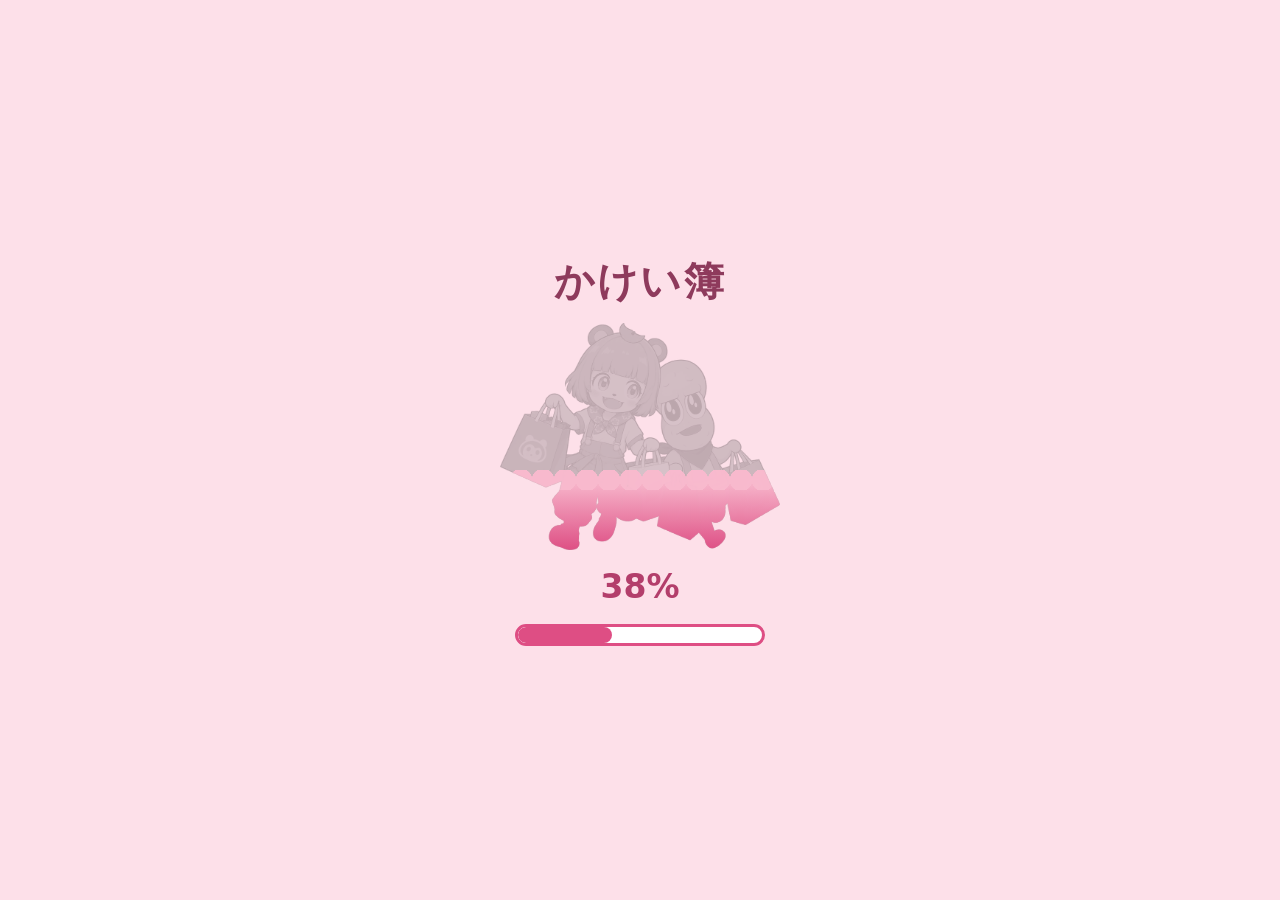
==== index.html @ 11828e44 "第1段階：手入力・音声入力・グラフ・月の切り替え・LINE共有を実装 アプリ本体（index.html / styles.css / app.js / sw.js / manifest）を追加した。 " ====
<!doctype html>
<html lang="ja">
<head>
<meta charset="utf-8">
<meta name="viewport" content="width=device-width,initial-scale=1,viewport-fit=cover,maximum-scale=1">
<title>かけい簿</title>
<meta name="description" content="生活費の支出だけを、大きな文字で記録するアプリ">
<meta name="theme-color" content="#FDE0E9">
<meta name="mobile-web-app-capable" content="yes">
<meta name="apple-mobile-web-app-capable" content="yes">
<meta name="apple-mobile-web-app-status-bar-style" content="default">
<meta name="apple-mobile-web-app-title" content="かけい簿">
<meta name="format-detection" content="telephone=no">
<link rel="manifest" href="./manifest.webmanifest">
<link rel="apple-touch-icon" href="./assets/icons/apple-touch-icon.png">
<link rel="icon" href="./assets/icons/favicon-32.png" sizes="32x32">
<link rel="stylesheet" href="./styles.css">
</head>
<body>

<!-- ============ 起動アニメーション ============ -->
<div id="splash" class="splash">
  <div class="splash-name">かけい簿</div>
  <div class="mold">
    <div class="mold-ghost"></div>
    <div class="mold-liquid"><div class="mold-fill"></div></div>
    <div class="mold-real"></div>
  </div>
  <div class="splash-pct" id="splashPct">0%</div>
  <div class="splash-meter"><i id="splashBar"></i></div>
</div>

<!-- ============ メイン画面 ============ -->
<div id="app" class="app" aria-hidden="true">

  <div class="nav">
    <button type="button" id="btnPrev" class="navbtn">←先月</button>
    <button type="button" id="btnNow" class="navbtn now hide">→今月へ</button>
  </div>

  <div class="total">
    <div class="total-label" id="totalLabel">9月支出合計</div>
    <div class="total-yen"><span id="totalYen">0</span><small>円</small></div>
  </div>

  <div class="legend">
    <span><i class="sw-cur"></i><b id="legendCur">今月</b></span>
    <span><i class="sw-prev"></i><b id="legendPrev">先月</b></span>
  </div>

  <div class="chart" id="chart"></div>

  <div class="foot">
    <img class="chars" src="./assets/chars.png" alt="" aria-hidden="true">
    <button type="button" id="btnAdd" class="plus" aria-label="入力する">
      <span class="plus-p">＋</span><span class="plus-t">入力</span>
    </button>
    <button type="button" id="btnShare" class="send">
      <svg viewBox="0 0 24 24" fill="none" stroke="currentColor" stroke-width="2.6"
           stroke-linecap="round" stroke-linejoin="round" aria-hidden="true">
        <path d="m21 3-9.5 9.5M21 3l-6.5 18-4-8-8-4Z"/></svg>送る
    </button>
    <div class="viewonly" id="viewOnly">見るだけの<br>画面です</div>
  </div>
</div>

<!-- ============ かさねて出すもの ============ -->
<div id="scrim" class="scrim" hidden></div>
<div id="sheet" class="sheet" hidden role="dialog" aria-modal="true"></div>
<div id="confirm" class="confirm" hidden role="dialog" aria-modal="true"></div>
<div id="toast" class="toast" hidden role="status"></div>

<script src="./app.js" defer></script>
</body>
</html>
---- styles.css ----
/* ============================================================
   かけい簿 ─ 画面のデザイン
   ・本文は24px以上、合計金額は48px以上を目安
   ・ボタンは高さ64px以上
   ・1画面（スクロールなし）に収める
   ============================================================ */

:root{
  /* 今月の色（添付イラストに合わせたクリーム＋緑＋ピンク） */
  --cream:#FFF6E9; --cream2:#FFFCF5; --card:#FFFFFF;
  --ink:#2E2118; --ink2:#6E5A48; --muted:#8E7A66;
  --pink:#F49BB8; --pink-strong:#DE4E84; --pink-pale:#FDE0E9;
  --green:#5FA03F; --green-deep:#3C7528; --green-pale:#E4F0D9;
  --prev:#D7C7B0;
  --line:#E7D9C5;
  /* 過去の月の色 */
  --past-bg:#E4EDF6; --past-card:#F6FAFD; --past-ink:#1F4360;
  --past-bar:#2F7AA8; --past-prev:#B6CCDC; --past-line:#C6D9E7;

  --sh:0 2px 0 rgba(0,0,0,.10);
  --kb:0px;          /* キーボードの高さ（JSが入れる） */
  --apph:100dvh;     /* 画面の高さ（JSが固定する） */
  --u:7.4px;         /* 画面の高さの1% （JSが固定する。これは予備の値） */
  --safeb:env(safe-area-inset-bottom,0px);
}

*{box-sizing:border-box;-webkit-tap-highlight-color:transparent}
html,body{margin:0;padding:0;height:100%;overflow:hidden;overscroll-behavior:none}
body{
  background:var(--cream);color:var(--ink);
  font-family:"Hiragino Maru Gothic ProN","Hiragino Sans","Yu Gothic UI",
              "BIZ UDPGothic","Noto Sans JP",system-ui,sans-serif;
  font-size:24px;line-height:1.35;
  -webkit-text-size-adjust:100%;
  -webkit-user-select:none;user-select:none;
}
body.is-past{background:var(--past-bg)}
button{font-family:inherit;cursor:pointer;color:inherit}
img{display:block}
[hidden]{display:none !important}

/* ============ メイン画面 ============ */
.app{
  position:fixed;inset:0;height:var(--apph);overflow:hidden;
  display:grid;grid-template-rows:auto auto auto minmax(0,1fr) auto;
  padding-top:env(safe-area-inset-top,0px);
  opacity:0;transition:opacity .35s ease;
}
.app.ready{opacity:1}
.app.past{color:var(--past-ink)}

/* --- 上の段 --- */
.nav{display:flex;justify-content:space-between;align-items:center;gap:8px;padding:8px 12px 0}
.navbtn{
  min-height:clamp(52px,calc(var(--u) * 7.4),60px);padding:0 16px;border:3px solid var(--ink);
  border-radius:15px;background:#fff;color:var(--ink);
  font-size:clamp(24px,calc(var(--u) * 2.9),24px);font-weight:800;box-shadow:var(--sh);
  display:flex;align-items:center;white-space:nowrap;
}
.navbtn.hide{visibility:hidden;pointer-events:none}
.navbtn:disabled{opacity:.28}
.navbtn.now{background:var(--green);border-color:var(--green-deep);color:#fff}
.navbtn:active:not(:disabled){transform:translateY(2px);box-shadow:none}

/* --- 合計 --- */
.total{text-align:center;padding:3px 10px 0}
.total-label{font-size:clamp(24px,calc(var(--u) * 2.9),25px);font-weight:800;color:var(--ink2);line-height:1.3}
.app.past .total-label{color:#2B5A7B}
.total-label .past-tag{
  display:inline-block;background:var(--past-bar);color:#fff;
  font-size:clamp(16px,calc(var(--u) * 2.3),20px);font-weight:800;border-radius:999px;
  padding:1px 12px;margin-left:6px;vertical-align:3px;
}
.total-yen{font-size:clamp(48px,calc(var(--u) * 7.4),62px);font-weight:900;line-height:1.1;letter-spacing:-.02em}
.total-yen small{font-size:.52em;font-weight:800;margin-left:2px}

/* --- 色の見分け --- */
.legend{
  display:flex;justify-content:center;gap:16px;padding:3px 0 4px;
  font-size:clamp(15px,calc(var(--u) * 2.2),18px);font-weight:800;color:var(--ink2);
}
.app.past .legend{color:#3A6B8C}
.legend i{display:inline-block;width:20px;height:11px;border-radius:3px;margin-right:5px}
.legend .sw-cur{background:var(--green)}
.legend .sw-prev{background:var(--prev)}
.app.past .legend .sw-cur{background:var(--past-bar)}
.app.past .legend .sw-prev{background:var(--past-prev)}

/* --- 横棒グラフ --- */
.chart{display:flex;flex-direction:column;gap:4px;padding:0 11px 4px;min-height:0}
.cat{
  flex:1 1 0;min-height:0;display:flex;flex-direction:column;justify-content:center;
  gap:clamp(3px,calc(var(--u) * .6),6px);background:var(--card);border:2px solid var(--line);
  border-radius:13px;padding:3px 11px 5px;overflow:hidden;
}
.app.past .cat{background:var(--past-card);border-color:var(--past-line)}
.cat-top{display:flex;align-items:baseline;justify-content:space-between;gap:8px}
.cat-name{
  font-size:clamp(24px,calc(var(--u) * 3.3),27px);font-weight:900;display:flex;align-items:center;
  gap:6px;white-space:nowrap;line-height:1.15;
}
.cat-name svg{width:1.04em;height:1.04em;flex:none;transform:translateY(.08em)}
.cat-amt{font-size:clamp(24px,calc(var(--u) * 3.3),27px);font-weight:900;white-space:nowrap;line-height:1.15}
.cat-amt small{font-size:.74em;margin-left:1px}
.cat-none{font-size:clamp(21px,calc(var(--u) * 2.8),23px);font-weight:800;color:var(--muted);white-space:nowrap}
.bars{display:flex;flex-direction:column;gap:2px}
.bar{
  height:clamp(14px,calc(var(--u) * 2.4),20px);border-radius:0 7px 7px 0;background:var(--green);
  min-width:5px;transition:width .35s ease;
}
.bar.prev{height:clamp(7px,calc(var(--u) * 1.2),10px);background:var(--prev);border-radius:0 5px 5px 0}
.app.past .bar{background:var(--past-bar)}
.app.past .bar.prev{background:var(--past-prev)}

/* --- 下の段 --- */
.foot{position:relative;height:calc(clamp(116px,calc(var(--u) * 19),158px) + var(--safeb))}
.chars{
  position:absolute;left:-10px;bottom:var(--safeb);width:clamp(134px,calc(var(--u) * 22),174px);
  height:auto;pointer-events:none;filter:drop-shadow(0 3px 5px rgba(0,0,0,.13));
}
.plus{
  position:absolute;bottom:calc(4px + var(--safeb));left:56%;transform:translateX(-50%);
  width:clamp(84px,calc(var(--u) * 13.4),100px);aspect-ratio:1;border-radius:50%;
  background:var(--pink-strong);color:#fff;border:5px solid #fff;
  box-shadow:0 5px 0 rgba(150,40,80,.32),0 8px 18px rgba(0,0,0,.22);
  display:flex;flex-direction:column;align-items:center;justify-content:center;
  font-weight:900;line-height:1;z-index:2;font-size:clamp(84px,calc(var(--u) * 13.4),100px);
}
.plus-p{font-size:.52em;margin-top:-.04em}
.plus-t{font-size:.16em;margin-top:.05em}
.plus:active{transform:translateX(-50%) translateY(4px);box-shadow:0 1px 0 rgba(150,40,80,.32)}
.send{
  position:absolute;right:8px;top:1px;min-height:64px;padding:0 16px;
  border-radius:15px;border:3px solid var(--green-deep);background:#fff;color:var(--green-deep);
  font-size:clamp(21px,calc(var(--u) * 3),24px);font-weight:900;display:flex;align-items:center;gap:6px;
  box-shadow:var(--sh);z-index:2;
}
.send svg{width:1.15em;height:1.15em}
.send:active{transform:translateY(2px);box-shadow:none}
.viewonly{
  position:absolute;right:8px;top:6px;background:rgba(255,255,255,.94);
  border:2px solid var(--past-bar);color:var(--past-ink);border-radius:13px;
  padding:8px 14px;font-size:clamp(19px,calc(var(--u) * 2.7),22px);font-weight:800;z-index:2;
  text-align:center;line-height:1.4;
}

/* ============ かさねて出すもの ============ */
.scrim{position:fixed;inset:0;background:rgba(46,33,24,.55);z-index:40}
.sheet{
  position:fixed;left:0;right:0;bottom:0;z-index:50;
  background:var(--cream2);color:var(--ink);
  border-radius:24px 24px 0 0;border-top:4px solid var(--pink);
  padding:14px 14px calc(16px + var(--safeb));
  box-shadow:0 -8px 30px rgba(0,0,0,.3);
  max-height:calc(var(--apph) - 8px);overflow-y:auto;
  transform:translateY(calc(-1 * var(--kb)));
  transition:transform .18s ease;
}
.sheet h2{font-size:clamp(24px,calc(var(--u) * 3.4),28px);font-weight:900;text-align:center;margin:2px 0 13px}
.sheet-lead{text-align:center;font-size:clamp(21px,calc(var(--u) * 3),24px);font-weight:800;color:var(--ink2);margin:0 0 10px}

/* 入力方法の3つのボタン */
.opt{
  width:100%;min-height:clamp(76px,calc(var(--u) * 11.6),88px);border-radius:17px;border:3px solid var(--ink);
  background:#fff;color:var(--ink);font-size:clamp(23px,calc(var(--u) * 3.4),27px);font-weight:900;
  display:flex;align-items:center;gap:13px;padding:12px 15px;margin-bottom:10px;
  box-shadow:var(--sh);text-align:left;line-height:1.2;
}
.opt svg{width:1.45em;height:1.45em;flex:none}
.opt.one{background:var(--pink-pale);border-color:var(--pink-strong)}
.opt.two{background:var(--green-pale);border-color:var(--green-deep)}
.opt.soon{opacity:.6}
.opt small{display:block;font-size:.58em;font-weight:700;color:#8A7563;margin-top:3px}
.opt:active{transform:translateY(2px);box-shadow:none}

.btn-wide{
  width:100%;min-height:68px;border-radius:16px;border:3px solid var(--ink);
  background:#EDE2D2;color:var(--ink);font-size:clamp(22px,calc(var(--u) * 3.2),25px);font-weight:900;margin-top:10px;
}
.btn-del{
  width:100%;min-height:64px;border-radius:15px;border:3px dashed #B9A794;
  background:transparent;color:#7A6653;font-size:clamp(20px,calc(var(--u) * 2.9),22px);font-weight:800;margin-top:4px;
}
.btn-danger{
  width:100%;min-height:80px;border-radius:16px;border:4px solid #A32C2C;
  background:#D23A3A;color:#fff;font-size:clamp(24px,calc(var(--u) * 3.6),28px);font-weight:900;
}
.btn-go{
  width:100%;min-height:80px;border-radius:16px;border:4px solid var(--green-deep);
  background:var(--green);color:#fff;font-size:clamp(24px,calc(var(--u) * 3.6),28px);font-weight:900;margin-top:12px;
}
.btn-go:disabled{opacity:.4}
.btn-wide:active,.btn-del:active,.btn-danger:active,.btn-go:active{transform:translateY(2px)}

/* 金額の入力 */
.amount-field{
  display:flex;align-items:center;justify-content:flex-end;gap:2px;
  background:#fff;border:4px solid var(--ink);border-radius:16px;
  min-height:86px;padding:0 16px;margin-bottom:4px;
}
.amount-field input{
  flex:1;min-width:0;border:0;outline:0;background:transparent;text-align:right;
  font-family:inherit;font-size:clamp(40px,calc(var(--u) * 6),52px);font-weight:900;color:var(--ink);
  padding:0;-webkit-user-select:text;user-select:text;
}
.amount-field .unit{font-size:clamp(26px,calc(var(--u) * 3.6),30px);font-weight:900}

/* カテゴリのボタン */
.catgrid{display:flex;flex-direction:column;gap:9px}
.catbtn{
  min-height:clamp(66px,calc(var(--u) * 10),76px);border-radius:16px;border:3px solid var(--ink);
  background:#fff;color:var(--ink);font-size:clamp(24px,calc(var(--u) * 3.5),28px);font-weight:900;
  display:flex;align-items:center;gap:11px;padding:0 16px;box-shadow:var(--sh);
}
.catbtn svg{width:1.22em;height:1.22em;flex:none}
.catbtn.sel{background:var(--green-pale);border-color:var(--green-deep);border-width:5px}
.catbtn .tag{margin-left:auto;font-size:.62em;font-weight:800;color:var(--green-deep)}
.catbtn:active{transform:translateY(2px);box-shadow:none}

/* 声の入力 */
.mic-stage{text-align:center;padding:6px 0 4px}
.mic-circle{
  width:clamp(120px,calc(var(--u) * 19),150px);aspect-ratio:1;border-radius:50%;margin:6px auto 12px;
  background:var(--green-pale);border:6px solid var(--green);
  display:flex;align-items:center;justify-content:center;
}
.mic-circle svg{width:52%;height:52%;color:var(--green-deep)}
.mic-circle.on{animation:pulse 1.25s ease-in-out infinite}
@keyframes pulse{0%,100%{transform:scale(1)}50%{transform:scale(1.07)}}
.mic-heard{
  font-size:clamp(23px,calc(var(--u) * 3.3),26px);font-weight:900;min-height:1.4em;color:var(--ink);
  background:#fff;border:3px solid var(--line);border-radius:14px;padding:10px 12px;margin-bottom:4px;
  word-break:break-all;
}
.mic-help{
  text-align:left;background:#FFF3D6;border:3px solid #E0B44A;border-radius:14px;
  padding:12px 14px;font-size:clamp(20px,calc(var(--u) * 2.9),23px);font-weight:700;line-height:1.55;margin-bottom:4px;
}
.mic-help b{color:#9A6B00}

/* 確認の画面 */
.confirm{
  position:fixed;inset:0;z-index:60;background:var(--cream);color:var(--ink);
  display:flex;flex-direction:column;align-items:center;justify-content:center;
  padding:22px calc(22px + env(safe-area-inset-left,0px)) calc(22px + var(--safeb));gap:4px;
}
.confirm-q{font-size:clamp(23px,calc(var(--u) * 3.4),28px);font-weight:800;color:var(--ink2)}
.confirm-big{font-size:clamp(60px,calc(var(--u) * 10.4),86px);font-weight:900;line-height:1.05}
.confirm-big small{font-size:.44em}
.confirm-cat{
  font-size:clamp(28px,calc(var(--u) * 4.6),36px);font-weight:900;color:var(--green-deep);
  background:var(--green-pale);border:3px solid var(--green-deep);
  border-radius:14px;padding:5px 24px;margin-top:6px;
}
.confirm-btns{display:flex;flex-direction:column;gap:12px;width:100%;margin-top:26px}
.btn-ok{
  min-height:88px;border-radius:18px;background:var(--green);border:4px solid var(--green-deep);
  color:#fff;font-size:clamp(28px,calc(var(--u) * 4.4),34px);font-weight:900;
}
.btn-redo{
  min-height:76px;border-radius:18px;background:#fff;border:4px solid var(--ink);
  color:var(--ink);font-size:clamp(23px,calc(var(--u) * 3.5),28px);font-weight:900;
}
.btn-ok:active,.btn-redo:active{transform:translateY(3px)}

/* 「保存しました」など */
.toast{
  position:fixed;left:50%;top:50%;transform:translate(-50%,-50%);z-index:70;
  background:rgba(46,33,24,.93);color:#fff;font-size:clamp(29px,calc(var(--u) * 4.6),36px);font-weight:900;
  border-radius:22px;padding:22px 34px;text-align:center;line-height:1.3;
  max-width:calc(100vw - 40px);
}
.toast small{display:block;font-size:.6em;font-weight:800;margin-top:8px;opacity:.9}
.toast.wide{white-space:normal}

/* ============ 起動アニメーション ============ */
.splash{
  position:fixed;inset:0;z-index:100;background:var(--pink-pale);
  display:flex;flex-direction:column;align-items:center;justify-content:center;gap:15px;
  transition:opacity .45s ease;
}
.splash.done{opacity:0;pointer-events:none}
.splash-name{
  font-size:clamp(31px,calc(var(--u) * 5),40px);font-weight:900;color:#8E3A5C;letter-spacing:.06em;
}
.mold{position:relative;width:min(70vw,280px);aspect-ratio:760/616}
.mold-ghost,.mold-real{
  position:absolute;inset:0;background:url(./assets/chars.png) no-repeat center/contain;
}
.mold-ghost{opacity:.26;filter:grayscale(1) brightness(.45) contrast(1.3)}
.mold-real{opacity:0;transition:opacity .5s ease}
.mold-real.show{opacity:1}
.mold-liquid{
  position:absolute;inset:0;overflow:hidden;
  -webkit-mask-image:url(./assets/chars.png);mask-image:url(./assets/chars.png);
  -webkit-mask-size:contain;mask-size:contain;
  -webkit-mask-repeat:no-repeat;mask-repeat:no-repeat;
  -webkit-mask-position:center;mask-position:center;
  transition:opacity .5s ease;
}
.mold-liquid.fade{opacity:0}
.mold-fill{
  position:absolute;left:-12%;right:-12%;bottom:0;height:0;
  background:linear-gradient(180deg,#F8B9CD,#DE4E84);
}
.mold-fill::before{
  content:"";position:absolute;left:0;right:0;top:-10px;height:20px;
  background:radial-gradient(circle at 11px 10px,#F8B9CD 11px,transparent 11.5px) repeat-x 0 0/22px 20px;
  animation:wave 1.4s linear infinite;
}
@keyframes wave{from{background-position-x:0}to{background-position-x:22px}}
.splash-pct{font-size:clamp(27px,calc(var(--u) * 4.2),33px);font-weight:900;color:#B33E6B}
.splash-meter{
  width:min(64vw,250px);height:22px;border-radius:999px;background:#fff;
  border:3px solid var(--pink-strong);overflow:hidden;
}
.splash-meter i{display:block;height:100%;width:0;background:var(--pink-strong);border-radius:999px}

@media (prefers-reduced-motion:reduce){
  .mold-fill::before{animation:none}
  .mic-circle.on{animation:none}
  .bar{transition:none}
}
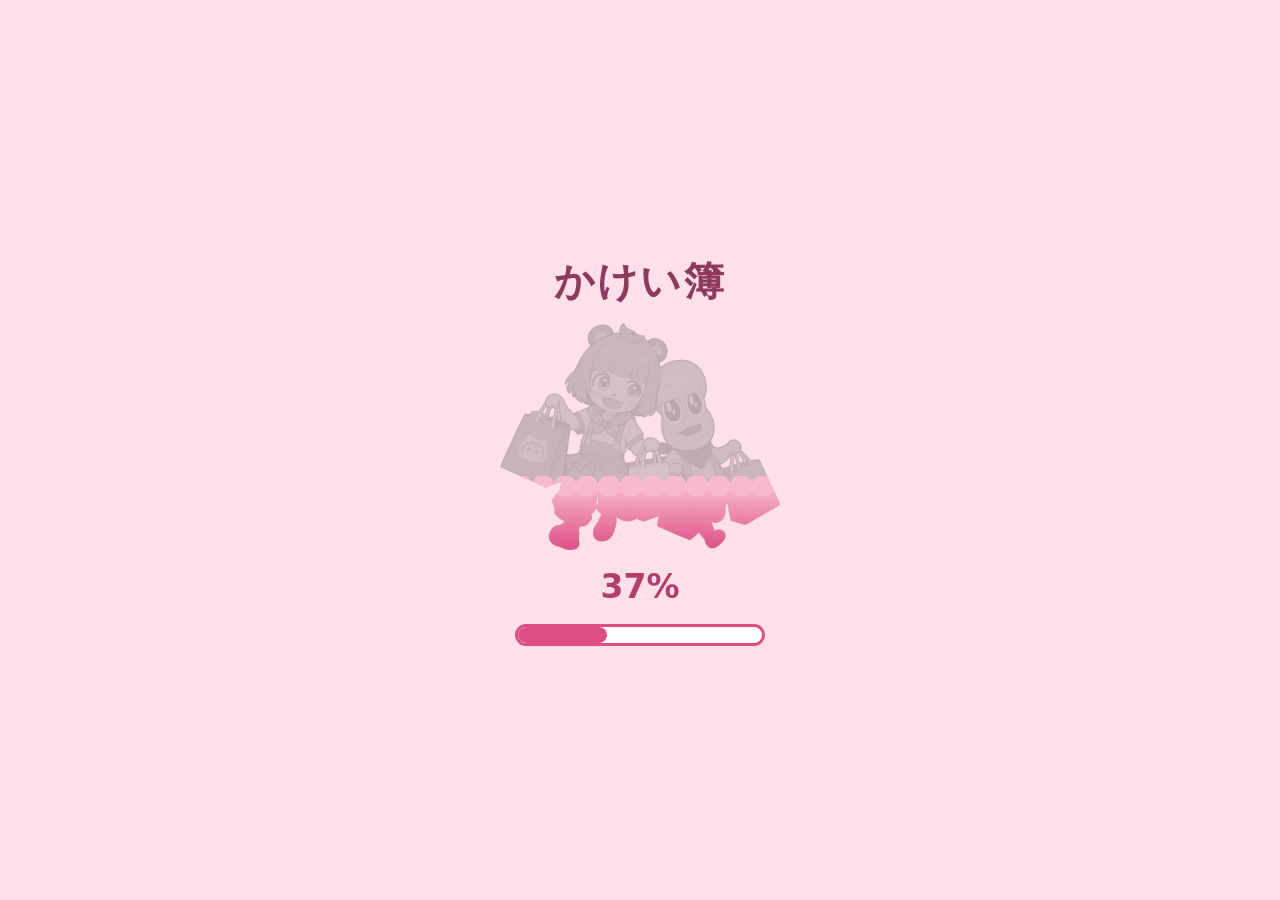
==== commit 561f1745: "グラフを横棒からドーナツ型に変え、金額はタップで表示するようにする 画面 - 5カテゴリを色分けしたドーナツ。まんなかに支出合計をいちばん大きな文字で出す - 太い内側の輪＝表示中の月、細い外側の輪＝" ====
--- a/index.html
+++ b/index.html
@@ -40,7 +40,6 @@
 
   <div class="total">
     <div class="total-label" id="totalLabel">9月支出合計</div>
-    <div class="total-yen"><span id="totalYen">0</span><small>円</small></div>
   </div>
 
   <div class="legend">
@@ -48,7 +47,17 @@
     <span><i class="sw-prev"></i><b id="legendPrev">先月</b></span>
   </div>
 
-  <div class="chart" id="chart"></div>
+  <div class="chart">
+    <div class="donut" id="donut">
+      <svg id="ring" viewBox="0 0 100 100" aria-hidden="true">
+        <g id="ringPrev" transform="rotate(-90 50 50)"></g>
+        <g id="ringCur"  transform="rotate(-90 50 50)"></g>
+      </svg>
+      <button type="button" class="donut-center" id="donutCenter"></button>
+      <div class="donut-labels" id="donutLabels"></div>
+    </div>
+    <div class="nodata" id="noData" hidden></div>
+  </div>
 
   <div class="foot">
     <img class="chars" src="./assets/chars.png" alt="" aria-hidden="true">
--- a/styles.css
+++ b/styles.css
@@ -62,7 +62,7 @@
 .navbtn.now{background:var(--green);border-color:var(--green-deep);color:#fff}
 .navbtn:active:not(:disabled){transform:translateY(2px);box-shadow:none}
 
-/* --- 合計 --- */
+/* --- 合計の見出し --- */
 .total{text-align:center;padding:3px 10px 0}
 .total-label{font-size:clamp(24px,calc(var(--u) * 2.9),25px);font-weight:800;color:var(--ink2);line-height:1.3}
 .app.past .total-label{color:#2B5A7B}
@@ -71,46 +71,63 @@
   font-size:clamp(16px,calc(var(--u) * 2.3),20px);font-weight:800;border-radius:999px;
   padding:1px 12px;margin-left:6px;vertical-align:3px;
 }
-.total-yen{font-size:clamp(48px,calc(var(--u) * 7.4),62px);font-weight:900;line-height:1.1;letter-spacing:-.02em}
-.total-yen small{font-size:.52em;font-weight:800;margin-left:2px}
-
-/* --- 色の見分け --- */
+
+/* --- 輪の見分け --- */
 .legend{
-  display:flex;justify-content:center;gap:16px;padding:3px 0 4px;
+  display:flex;justify-content:center;gap:16px;padding:2px 0 2px;
   font-size:clamp(15px,calc(var(--u) * 2.2),18px);font-weight:800;color:var(--ink2);
 }
 .app.past .legend{color:#3A6B8C}
-.legend i{display:inline-block;width:20px;height:11px;border-radius:3px;margin-right:5px}
-.legend .sw-cur{background:var(--green)}
-.legend .sw-prev{background:var(--prev)}
-.app.past .legend .sw-cur{background:var(--past-bar)}
-.app.past .legend .sw-prev{background:var(--past-prev)}
-
-/* --- 横棒グラフ --- */
-.chart{display:flex;flex-direction:column;gap:4px;padding:0 11px 4px;min-height:0}
-.cat{
-  flex:1 1 0;min-height:0;display:flex;flex-direction:column;justify-content:center;
-  gap:clamp(3px,calc(var(--u) * .6),6px);background:var(--card);border:2px solid var(--line);
-  border-radius:13px;padding:3px 11px 5px;overflow:hidden;
-}
-.app.past .cat{background:var(--past-card);border-color:var(--past-line)}
-.cat-top{display:flex;align-items:baseline;justify-content:space-between;gap:8px}
-.cat-name{
-  font-size:clamp(24px,calc(var(--u) * 3.3),27px);font-weight:900;display:flex;align-items:center;
-  gap:6px;white-space:nowrap;line-height:1.15;
-}
-.cat-name svg{width:1.04em;height:1.04em;flex:none;transform:translateY(.08em)}
-.cat-amt{font-size:clamp(24px,calc(var(--u) * 3.3),27px);font-weight:900;white-space:nowrap;line-height:1.15}
-.cat-amt small{font-size:.74em;margin-left:1px}
-.cat-none{font-size:clamp(21px,calc(var(--u) * 2.8),23px);font-weight:800;color:var(--muted);white-space:nowrap}
-.bars{display:flex;flex-direction:column;gap:2px}
-.bar{
-  height:clamp(14px,calc(var(--u) * 2.4),20px);border-radius:0 7px 7px 0;background:var(--green);
-  min-width:5px;transition:width .35s ease;
-}
-.bar.prev{height:clamp(7px,calc(var(--u) * 1.2),10px);background:var(--prev);border-radius:0 5px 5px 0}
-.app.past .bar{background:var(--past-bar)}
-.app.past .bar.prev{background:var(--past-prev)}
+.legend span{display:flex;align-items:center;gap:5px}
+.legend i{display:inline-block;width:20px;border-radius:99px;background:#A08A72}
+.legend .sw-cur{height:11px}
+.legend .sw-prev{height:4px;opacity:.6}
+
+/* --- 円グラフ（ドーナツ） --- */
+.chart{display:flex;flex-direction:column;min-height:0;padding:0 8px 2px}
+.donut{position:relative;flex:1 1 auto;min-height:0;cursor:pointer}
+#ring{position:absolute;left:50%;top:50%;transform:translate(-50%,-50%);overflow:visible;pointer-events:none}
+.app.past #ring{filter:saturate(.3) brightness(.95)}
+.slice{pointer-events:none;transition:opacity .2s ease}
+
+.donut-center{
+  position:absolute;left:50%;top:50%;transform:translate(-50%,-50%);
+  display:flex;flex-direction:column;align-items:center;justify-content:center;
+  border:0;background:transparent;padding:0;gap:1px;color:inherit;
+}
+.dc-big{
+  font-size:clamp(40px,calc(var(--u) * 7.2),58px);font-weight:900;line-height:1.05;
+  white-space:nowrap;letter-spacing:-.02em;
+}
+.dc-big small{font-size:.5em;font-weight:800;margin-left:1px}
+.dc-big.none{font-size:clamp(26px,calc(var(--u) * 4),34px)}
+.dc-sub{
+  font-size:clamp(17px,calc(var(--u) * 2.4),20px);font-weight:800;color:var(--muted);
+  white-space:nowrap;margin-top:2px;
+}
+.app.past .dc-sub{color:#527C99}
+
+.donut-labels{position:absolute;inset:0;pointer-events:none}
+.dlabel{
+  position:absolute;font-size:clamp(21px,calc(var(--u) * 3.1),25px);font-weight:900;
+  white-space:nowrap;pointer-events:auto;cursor:pointer;
+  padding:0 6px;border-radius:9px;background:rgba(255,246,233,.94);
+}
+.app.past .dlabel{background:rgba(228,237,246,.94)}
+.dlabel.dim{opacity:.35}
+
+/* 入力がないカテゴリ */
+.nodata{
+  flex:none;display:flex;flex-wrap:wrap;gap:5px 6px;align-items:center;justify-content:center;
+  font-size:clamp(17px,calc(var(--u) * 2.5),20px);font-weight:800;color:var(--muted);
+  padding:2px 2px 0;line-height:1.3;
+}
+.app.past .nodata{color:#6C8DA5}
+.nochip{
+  border:2px dashed #C4B09A;border-radius:10px;padding:1px 9px;
+  color:#8A7563;font-size:inherit;font-weight:800;background:transparent;
+}
+.app.past .nochip{border-color:#A8C2D4;color:#4E748E}
 
 /* --- 下の段 --- */
 .foot{position:relative;height:calc(clamp(116px,calc(var(--u) * 19),158px) + var(--safeb))}
@@ -321,3 +338,5 @@
   .mic-circle.on{animation:none}
   .bar{transition:none}
 }
+
+.nochip.dim{opacity:.35}
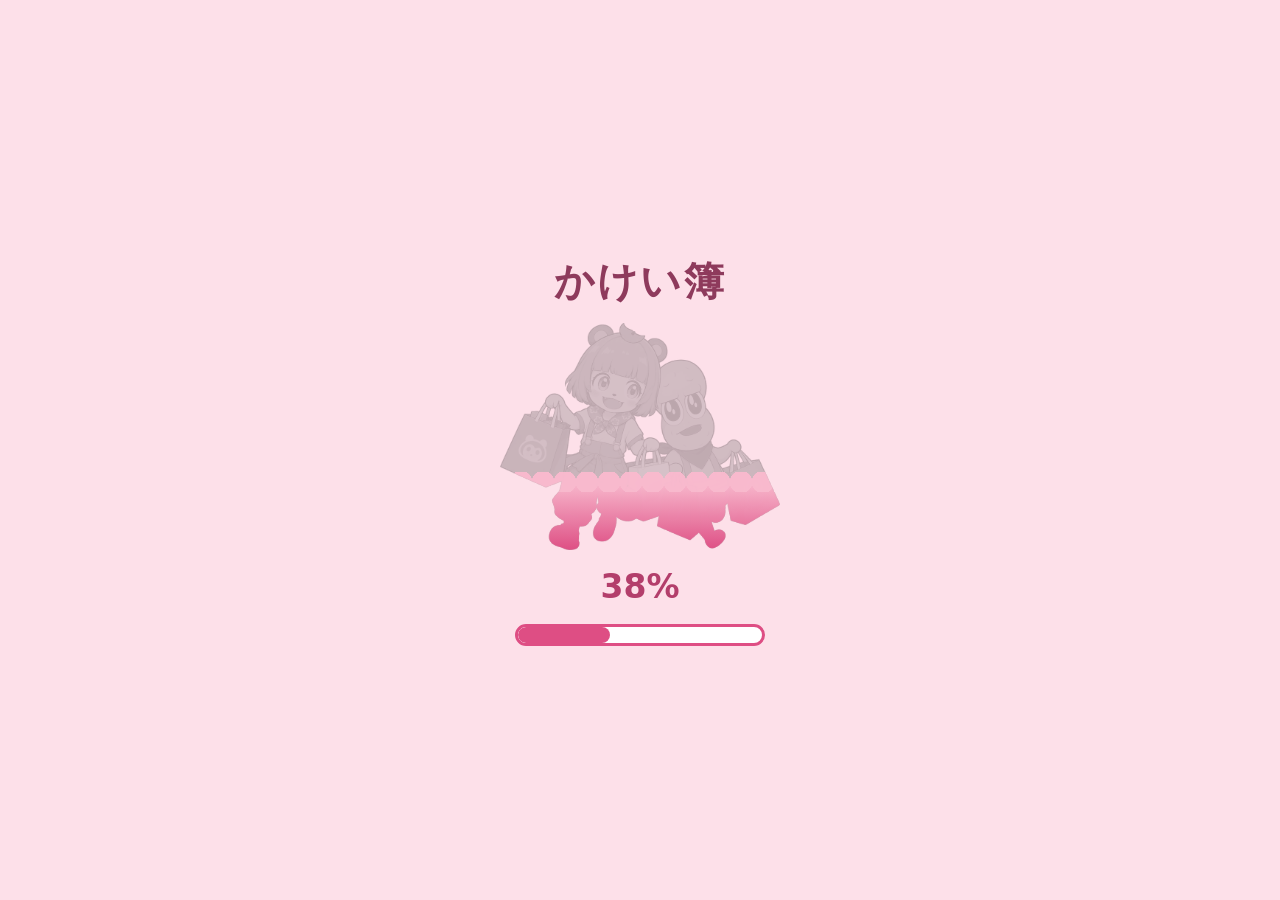
==== commit f9ee8632: "第2段階：レシート読み取り（端末内OCR）を追加する 写真はどこにも送らず、端末の中だけで読み取る。Tesseract 一式を vendor/ に同梱し、 はじめて使うときだけ取り込んで、あとはオフラ" ====
--- a/index.html
+++ b/index.html
@@ -74,6 +74,7 @@
 </div>
 
 <!-- ============ かさねて出すもの ============ -->
+<input id="shot" class="offscreen" type="file" accept="image/*" capture="environment">
 <div id="scrim" class="scrim" hidden></div>
 <div id="sheet" class="sheet" hidden role="dialog" aria-modal="true"></div>
 <div id="confirm" class="confirm" hidden role="dialog" aria-modal="true"></div>
--- a/styles.css
+++ b/styles.css
@@ -209,6 +209,33 @@
 .btn-go:disabled{opacity:.4}
 .btn-wide:active,.btn-del:active,.btn-danger:active,.btn-go:active{transform:translateY(2px)}
 
+/* 写真を選ぶ入力欄は見せない（画面の外に置く） */
+.offscreen{position:fixed;left:-9999px;top:0;width:1px;height:1px;opacity:0}
+
+/* レシートを読んでいるあいだの進み具合 */
+.ocr-bar{
+  height:22px;border-radius:999px;background:#fff;border:3px solid var(--pink-strong);
+  overflow:hidden;margin:6px 0 10px;
+}
+.ocr-bar i{display:block;height:100%;width:0;background:var(--pink-strong);
+  border-radius:999px;transition:width .3s ease}
+.ocr-note{
+  text-align:left;background:#FFF3D6;border:3px solid #E0B44A;border-radius:14px;
+  padding:11px 13px;font-size:clamp(19px,calc(var(--u) * 2.8),22px);font-weight:700;
+  line-height:1.55;margin-bottom:8px;
+}
+/* 読み取れた金額の候補 */
+.amtbtn{
+  width:100%;min-height:clamp(74px,calc(var(--u) * 11),86px);border-radius:17px;
+  border:3px solid var(--ink);background:#fff;color:var(--ink);
+  font-size:clamp(30px,calc(var(--u) * 4.6),38px);font-weight:900;
+  display:flex;align-items:center;justify-content:center;gap:2px;
+  margin-bottom:10px;box-shadow:var(--sh);
+}
+.amtbtn.first{background:var(--green-pale);border-color:var(--green-deep);border-width:5px}
+.amtbtn small{font-size:.55em}
+.amtbtn:active{transform:translateY(2px);box-shadow:none}
+
 /* 金額の入力 */
 .amount-field{
   display:flex;align-items:center;justify-content:flex-end;gap:2px;
@@ -284,8 +311,8 @@
 .toast{
   position:fixed;left:50%;top:50%;transform:translate(-50%,-50%);z-index:70;
   background:rgba(46,33,24,.93);color:#fff;font-size:clamp(29px,calc(var(--u) * 4.6),36px);font-weight:900;
-  border-radius:22px;padding:22px 34px;text-align:center;line-height:1.3;
-  max-width:calc(100vw - 40px);
+  border-radius:22px;padding:22px 30px;text-align:center;line-height:1.3;
+  white-space:nowrap;max-width:calc(100vw - 24px);
 }
 .toast small{display:block;font-size:.6em;font-weight:800;margin-top:8px;opacity:.9}
 .toast.wide{white-space:normal}
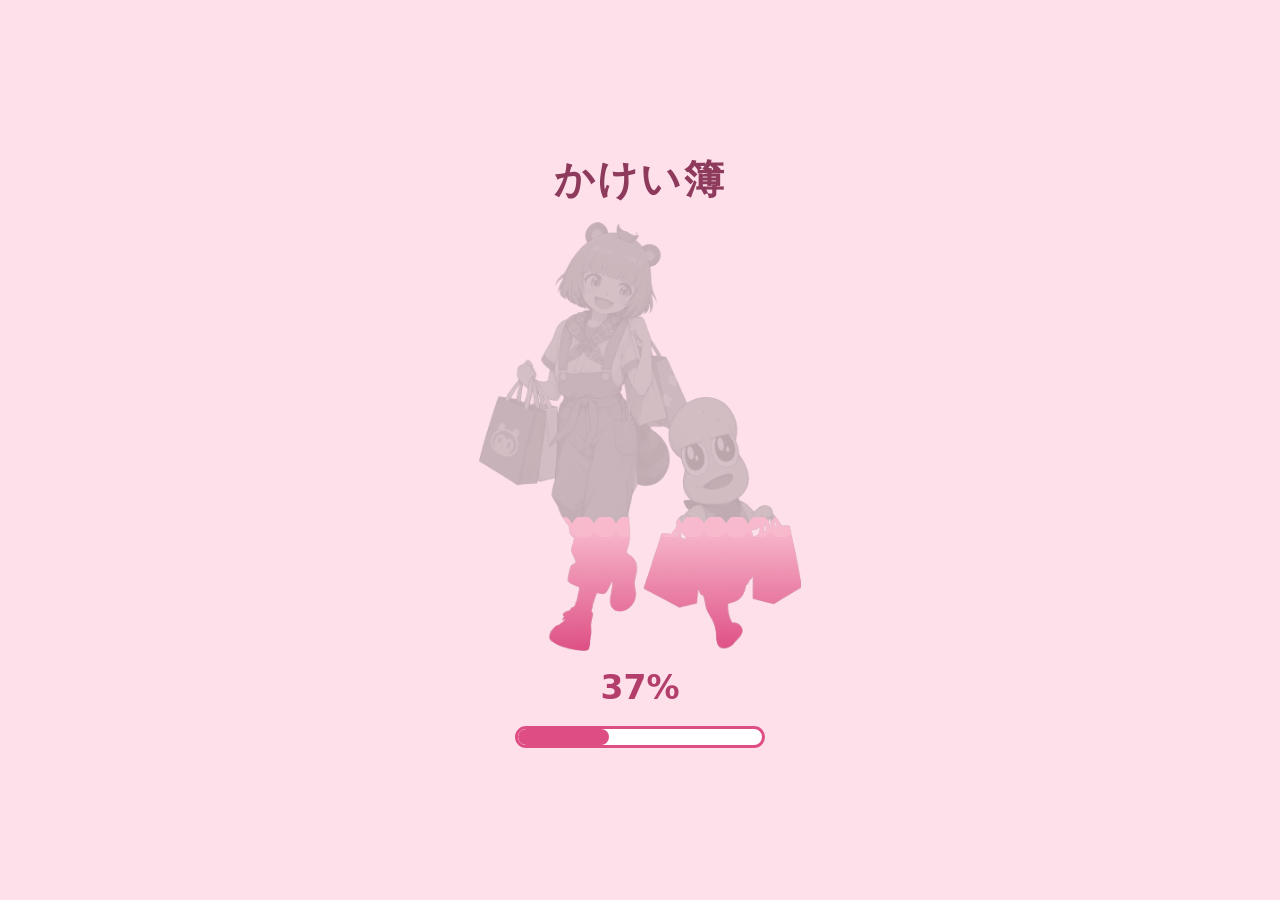
==== commit e56b456f: "「まだありません」の行をやめ、そのぶんグラフ・文字・ボタン・キャラクターを大きくする 画面から外したもの - 入力のないカテゴリを並べていた「まだありません：〇〇」の行をなくした   （共有画像の一覧" ====
--- a/index.html
+++ b/index.html
@@ -56,7 +56,6 @@
       <button type="button" class="donut-center" id="donutCenter"></button>
       <div class="donut-labels" id="donutLabels"></div>
     </div>
-    <div class="nodata" id="noData" hidden></div>
   </div>
 
   <div class="foot">
--- a/styles.css
+++ b/styles.css
@@ -52,9 +52,9 @@
 /* --- 上の段 --- */
 .nav{display:flex;justify-content:space-between;align-items:center;gap:8px;padding:8px 12px 0}
 .navbtn{
-  min-height:clamp(52px,calc(var(--u) * 7.4),60px);padding:0 16px;border:3px solid var(--ink);
+  min-height:clamp(54px,calc(var(--u) * 7.8),68px);padding:0 17px;border:3px solid var(--ink);
   border-radius:15px;background:#fff;color:var(--ink);
-  font-size:clamp(24px,calc(var(--u) * 2.9),24px);font-weight:800;box-shadow:var(--sh);
+  font-size:clamp(24px,calc(var(--u) * 3.2),28px);font-weight:800;box-shadow:var(--sh);
   display:flex;align-items:center;white-space:nowrap;
 }
 .navbtn.hide{visibility:hidden;pointer-events:none}
@@ -64,29 +64,29 @@
 
 /* --- 合計の見出し --- */
 .total{text-align:center;padding:3px 10px 0}
-.total-label{font-size:clamp(24px,calc(var(--u) * 2.9),25px);font-weight:800;color:var(--ink2);line-height:1.3}
+.total-label{font-size:clamp(24px,calc(var(--u) * 3.3),30px);font-weight:800;color:var(--ink2);line-height:1.3}
 .app.past .total-label{color:#2B5A7B}
 .total-label .past-tag{
   display:inline-block;background:var(--past-bar);color:#fff;
-  font-size:clamp(16px,calc(var(--u) * 2.3),20px);font-weight:800;border-radius:999px;
+  font-size:clamp(17px,calc(var(--u) * 2.6),23px);font-weight:800;border-radius:999px;
   padding:1px 12px;margin-left:6px;vertical-align:3px;
 }
 
 /* --- 輪の見分け --- */
 .legend{
   display:flex;justify-content:center;gap:16px;padding:2px 0 2px;
-  font-size:clamp(15px,calc(var(--u) * 2.2),18px);font-weight:800;color:var(--ink2);
+  font-size:clamp(16px,calc(var(--u) * 2.5),21px);font-weight:800;color:var(--ink2);
 }
 .app.past .legend{color:#3A6B8C}
 .legend span{display:flex;align-items:center;gap:5px}
-.legend i{display:inline-block;width:20px;border-radius:99px;background:#A08A72}
-.legend .sw-cur{height:11px}
-.legend .sw-prev{height:4px;opacity:.6}
+.legend i{display:inline-block;width:24px;border-radius:99px;background:#A08A72}
+.legend .sw-cur{height:13px}
+.legend .sw-prev{height:5px;opacity:.6}
 
 /* --- 円グラフ（ドーナツ） --- */
-.chart{display:flex;flex-direction:column;min-height:0;padding:0 8px 2px}
+.chart{display:flex;flex-direction:column;min-height:0;padding:0 4px 2px}
 .donut{position:relative;flex:1 1 auto;min-height:0;cursor:pointer}
-#ring{position:absolute;left:50%;top:50%;transform:translate(-50%,-50%);overflow:visible;pointer-events:none}
+#ring{position:absolute;left:50%;top:0;transform:translateX(-50%);overflow:visible;pointer-events:none}
 .app.past #ring{filter:saturate(.3) brightness(.95)}
 .slice{pointer-events:none;transition:opacity .2s ease}
 
@@ -96,60 +96,48 @@
   border:0;background:transparent;padding:0;gap:1px;color:inherit;
 }
 .dc-big{
-  font-size:clamp(40px,calc(var(--u) * 7.2),58px);font-weight:900;line-height:1.05;
+  font-size:clamp(42px,calc(var(--u) * 8),68px);font-weight:900;line-height:1.05;
   white-space:nowrap;letter-spacing:-.02em;
 }
 .dc-big small{font-size:.5em;font-weight:800;margin-left:1px}
-.dc-big.none{font-size:clamp(26px,calc(var(--u) * 4),34px)}
+.dc-big.none{font-size:clamp(28px,calc(var(--u) * 4.4),38px)}
 .dc-sub{
-  font-size:clamp(17px,calc(var(--u) * 2.4),20px);font-weight:800;color:var(--muted);
+  font-size:clamp(18px,calc(var(--u) * 2.7),23px);font-weight:800;color:var(--muted);
   white-space:nowrap;margin-top:2px;
 }
 .app.past .dc-sub{color:#527C99}
 
 .donut-labels{position:absolute;inset:0;pointer-events:none}
 .dlabel{
-  position:absolute;font-size:clamp(21px,calc(var(--u) * 3.1),25px);font-weight:900;
+  position:absolute;font-size:clamp(22px,calc(var(--u) * 3.5),29px);font-weight:900;
   white-space:nowrap;pointer-events:auto;cursor:pointer;
   padding:0 6px;border-radius:9px;background:rgba(255,246,233,.94);
 }
 .app.past .dlabel{background:rgba(228,237,246,.94)}
 .dlabel.dim{opacity:.35}
 
-/* 入力がないカテゴリ */
-.nodata{
-  flex:none;display:flex;flex-wrap:wrap;gap:5px 6px;align-items:center;justify-content:center;
-  font-size:clamp(17px,calc(var(--u) * 2.5),20px);font-weight:800;color:var(--muted);
-  padding:2px 2px 0;line-height:1.3;
-}
-.app.past .nodata{color:#6C8DA5}
-.nochip{
-  border:2px dashed #C4B09A;border-radius:10px;padding:1px 9px;
-  color:#8A7563;font-size:inherit;font-weight:800;background:transparent;
-}
-.app.past .nochip{border-color:#A8C2D4;color:#4E748E}
-
 /* --- 下の段 --- */
-.foot{position:relative;height:calc(clamp(116px,calc(var(--u) * 19),158px) + var(--safeb))}
+.foot{position:relative;height:calc(clamp(172px,calc(var(--u) * 22.4),200px) + var(--safeb))}
+/* キャラクターの大きさは JS が、まわりのボタンに当たらないぎりぎりまで広げます */
 .chars{
-  position:absolute;left:-10px;bottom:var(--safeb);width:clamp(134px,calc(var(--u) * 22),174px);
-  height:auto;pointer-events:none;filter:drop-shadow(0 3px 5px rgba(0,0,0,.13));
+  position:absolute;left:-10px;bottom:var(--safeb);width:clamp(140px,calc(var(--u) * 24),210px);
+  height:auto;pointer-events:none;z-index:1;filter:drop-shadow(0 3px 6px rgba(0,0,0,.15));
 }
 .plus{
-  position:absolute;bottom:calc(4px + var(--safeb));left:56%;transform:translateX(-50%);
-  width:clamp(84px,calc(var(--u) * 13.4),100px);aspect-ratio:1;border-radius:50%;
+  position:absolute;bottom:calc(4px + var(--safeb));right:12px;
+  width:clamp(90px,calc(var(--u) * 14.4),114px);aspect-ratio:1;border-radius:50%;
   background:var(--pink-strong);color:#fff;border:5px solid #fff;
   box-shadow:0 5px 0 rgba(150,40,80,.32),0 8px 18px rgba(0,0,0,.22);
   display:flex;flex-direction:column;align-items:center;justify-content:center;
-  font-weight:900;line-height:1;z-index:2;font-size:clamp(84px,calc(var(--u) * 13.4),100px);
+  font-weight:900;line-height:1;z-index:2;font-size:clamp(90px,calc(var(--u) * 14.4),114px);
 }
 .plus-p{font-size:.52em;margin-top:-.04em}
 .plus-t{font-size:.16em;margin-top:.05em}
-.plus:active{transform:translateX(-50%) translateY(4px);box-shadow:0 1px 0 rgba(150,40,80,.32)}
+.plus:active{transform:translateY(4px);box-shadow:0 1px 0 rgba(150,40,80,.32)}
 .send{
-  position:absolute;right:8px;top:1px;min-height:64px;padding:0 16px;
+  position:absolute;right:8px;top:1px;min-height:68px;padding:0 15px;
   border-radius:15px;border:3px solid var(--green-deep);background:#fff;color:var(--green-deep);
-  font-size:clamp(21px,calc(var(--u) * 3),24px);font-weight:900;display:flex;align-items:center;gap:6px;
+  font-size:clamp(22px,calc(var(--u) * 3.3),27px);font-weight:900;display:flex;align-items:center;gap:6px;
   box-shadow:var(--sh);z-index:2;
 }
 .send svg{width:1.15em;height:1.15em}
@@ -157,7 +145,7 @@
 .viewonly{
   position:absolute;right:8px;top:6px;background:rgba(255,255,255,.94);
   border:2px solid var(--past-bar);color:var(--past-ink);border-radius:13px;
-  padding:8px 14px;font-size:clamp(19px,calc(var(--u) * 2.7),22px);font-weight:800;z-index:2;
+  padding:9px 15px;font-size:clamp(20px,calc(var(--u) * 3),25px);font-weight:800;z-index:2;
   text-align:center;line-height:1.4;
 }
 
@@ -173,13 +161,13 @@
   transform:translateY(calc(-1 * var(--kb)));
   transition:transform .18s ease;
 }
-.sheet h2{font-size:clamp(24px,calc(var(--u) * 3.4),28px);font-weight:900;text-align:center;margin:2px 0 13px}
-.sheet-lead{text-align:center;font-size:clamp(21px,calc(var(--u) * 3),24px);font-weight:800;color:var(--ink2);margin:0 0 10px}
+.sheet h2{font-size:clamp(25px,calc(var(--u) * 3.8),32px);font-weight:900;text-align:center;margin:2px 0 13px}
+.sheet-lead{text-align:center;font-size:clamp(22px,calc(var(--u) * 3.4),27px);font-weight:800;color:var(--ink2);margin:0 0 10px}
 
 /* 入力方法の3つのボタン */
 .opt{
-  width:100%;min-height:clamp(76px,calc(var(--u) * 11.6),88px);border-radius:17px;border:3px solid var(--ink);
-  background:#fff;color:var(--ink);font-size:clamp(23px,calc(var(--u) * 3.4),27px);font-weight:900;
+  width:100%;min-height:clamp(80px,calc(var(--u) * 12.4),98px);border-radius:17px;border:3px solid var(--ink);
+  background:#fff;color:var(--ink);font-size:clamp(24px,calc(var(--u) * 3.7),30px);font-weight:900;
   display:flex;align-items:center;gap:13px;padding:12px 15px;margin-bottom:10px;
   box-shadow:var(--sh);text-align:left;line-height:1.2;
 }
@@ -191,20 +179,20 @@
 .opt:active{transform:translateY(2px);box-shadow:none}
 
 .btn-wide{
-  width:100%;min-height:68px;border-radius:16px;border:3px solid var(--ink);
-  background:#EDE2D2;color:var(--ink);font-size:clamp(22px,calc(var(--u) * 3.2),25px);font-weight:900;margin-top:10px;
+  width:100%;min-height:72px;border-radius:16px;border:3px solid var(--ink);
+  background:#EDE2D2;color:var(--ink);font-size:clamp(23px,calc(var(--u) * 3.5),28px);font-weight:900;margin-top:10px;
 }
 .btn-del{
-  width:100%;min-height:64px;border-radius:15px;border:3px dashed #B9A794;
-  background:transparent;color:#7A6653;font-size:clamp(20px,calc(var(--u) * 2.9),22px);font-weight:800;margin-top:4px;
+  width:100%;min-height:68px;border-radius:15px;border:3px dashed #B9A794;
+  background:transparent;color:#7A6653;font-size:clamp(21px,calc(var(--u) * 3.1),24px);font-weight:800;margin-top:4px;
 }
 .btn-danger{
-  width:100%;min-height:80px;border-radius:16px;border:4px solid #A32C2C;
-  background:#D23A3A;color:#fff;font-size:clamp(24px,calc(var(--u) * 3.6),28px);font-weight:900;
+  width:100%;min-height:86px;border-radius:16px;border:4px solid #A32C2C;
+  background:#D23A3A;color:#fff;font-size:clamp(25px,calc(var(--u) * 3.9),31px);font-weight:900;
 }
 .btn-go{
-  width:100%;min-height:80px;border-radius:16px;border:4px solid var(--green-deep);
-  background:var(--green);color:#fff;font-size:clamp(24px,calc(var(--u) * 3.6),28px);font-weight:900;margin-top:12px;
+  width:100%;min-height:86px;border-radius:16px;border:4px solid var(--green-deep);
+  background:var(--green);color:#fff;font-size:clamp(25px,calc(var(--u) * 3.9),31px);font-weight:900;margin-top:12px;
 }
 .btn-go:disabled{opacity:.4}
 .btn-wide:active,.btn-del:active,.btn-danger:active,.btn-go:active{transform:translateY(2px)}
@@ -221,14 +209,14 @@
   border-radius:999px;transition:width .3s ease}
 .ocr-note{
   text-align:left;background:#FFF3D6;border:3px solid #E0B44A;border-radius:14px;
-  padding:11px 13px;font-size:clamp(19px,calc(var(--u) * 2.8),22px);font-weight:700;
+  padding:12px 14px;font-size:clamp(20px,calc(var(--u) * 3),24px);font-weight:700;
   line-height:1.55;margin-bottom:8px;
 }
 /* 読み取れた金額の候補 */
 .amtbtn{
-  width:100%;min-height:clamp(74px,calc(var(--u) * 11),86px);border-radius:17px;
+  width:100%;min-height:clamp(78px,calc(var(--u) * 11.8),94px);border-radius:17px;
   border:3px solid var(--ink);background:#fff;color:var(--ink);
-  font-size:clamp(30px,calc(var(--u) * 4.6),38px);font-weight:900;
+  font-size:clamp(32px,calc(var(--u) * 5),42px);font-weight:900;
   display:flex;align-items:center;justify-content:center;gap:2px;
   margin-bottom:10px;box-shadow:var(--sh);
 }
@@ -240,20 +228,20 @@
 .amount-field{
   display:flex;align-items:center;justify-content:flex-end;gap:2px;
   background:#fff;border:4px solid var(--ink);border-radius:16px;
-  min-height:86px;padding:0 16px;margin-bottom:4px;
+  min-height:94px;padding:0 16px;margin-bottom:4px;
 }
 .amount-field input{
   flex:1;min-width:0;border:0;outline:0;background:transparent;text-align:right;
-  font-family:inherit;font-size:clamp(40px,calc(var(--u) * 6),52px);font-weight:900;color:var(--ink);
+  font-family:inherit;font-size:clamp(42px,calc(var(--u) * 6.6),58px);font-weight:900;color:var(--ink);
   padding:0;-webkit-user-select:text;user-select:text;
 }
-.amount-field .unit{font-size:clamp(26px,calc(var(--u) * 3.6),30px);font-weight:900}
+.amount-field .unit{font-size:clamp(28px,calc(var(--u) * 4),34px);font-weight:900}
 
 /* カテゴリのボタン */
 .catgrid{display:flex;flex-direction:column;gap:9px}
 .catbtn{
-  min-height:clamp(66px,calc(var(--u) * 10),76px);border-radius:16px;border:3px solid var(--ink);
-  background:#fff;color:var(--ink);font-size:clamp(24px,calc(var(--u) * 3.5),28px);font-weight:900;
+  min-height:clamp(70px,calc(var(--u) * 10.8),84px);border-radius:16px;border:3px solid var(--ink);
+  background:#fff;color:var(--ink);font-size:clamp(25px,calc(var(--u) * 3.8),31px);font-weight:900;
   display:flex;align-items:center;gap:11px;padding:0 16px;box-shadow:var(--sh);
 }
 .catbtn svg{width:1.22em;height:1.22em;flex:none}
@@ -264,7 +252,7 @@
 /* 声の入力 */
 .mic-stage{text-align:center;padding:6px 0 4px}
 .mic-circle{
-  width:clamp(120px,calc(var(--u) * 19),150px);aspect-ratio:1;border-radius:50%;margin:6px auto 12px;
+  width:clamp(126px,calc(var(--u) * 20.5),166px);aspect-ratio:1;border-radius:50%;margin:6px auto 12px;
   background:var(--green-pale);border:6px solid var(--green);
   display:flex;align-items:center;justify-content:center;
 }
@@ -272,13 +260,13 @@
 .mic-circle.on{animation:pulse 1.25s ease-in-out infinite}
 @keyframes pulse{0%,100%{transform:scale(1)}50%{transform:scale(1.07)}}
 .mic-heard{
-  font-size:clamp(23px,calc(var(--u) * 3.3),26px);font-weight:900;min-height:1.4em;color:var(--ink);
+  font-size:clamp(24px,calc(var(--u) * 3.6),29px);font-weight:900;min-height:1.4em;color:var(--ink);
   background:#fff;border:3px solid var(--line);border-radius:14px;padding:10px 12px;margin-bottom:4px;
   word-break:break-all;
 }
 .mic-help{
   text-align:left;background:#FFF3D6;border:3px solid #E0B44A;border-radius:14px;
-  padding:12px 14px;font-size:clamp(20px,calc(var(--u) * 2.9),23px);font-weight:700;line-height:1.55;margin-bottom:4px;
+  padding:13px 15px;font-size:clamp(21px,calc(var(--u) * 3.1),25px);font-weight:700;line-height:1.55;margin-bottom:4px;
 }
 .mic-help b{color:#9A6B00}
 
@@ -288,29 +276,29 @@
   display:flex;flex-direction:column;align-items:center;justify-content:center;
   padding:22px calc(22px + env(safe-area-inset-left,0px)) calc(22px + var(--safeb));gap:4px;
 }
-.confirm-q{font-size:clamp(23px,calc(var(--u) * 3.4),28px);font-weight:800;color:var(--ink2)}
-.confirm-big{font-size:clamp(60px,calc(var(--u) * 10.4),86px);font-weight:900;line-height:1.05}
+.confirm-q{font-size:clamp(24px,calc(var(--u) * 3.7),31px);font-weight:800;color:var(--ink2)}
+.confirm-big{font-size:clamp(64px,calc(var(--u) * 11.4),98px);font-weight:900;line-height:1.05}
 .confirm-big small{font-size:.44em}
 .confirm-cat{
-  font-size:clamp(28px,calc(var(--u) * 4.6),36px);font-weight:900;color:var(--green-deep);
+  font-size:clamp(30px,calc(var(--u) * 5),40px);font-weight:900;color:var(--green-deep);
   background:var(--green-pale);border:3px solid var(--green-deep);
   border-radius:14px;padding:5px 24px;margin-top:6px;
 }
 .confirm-btns{display:flex;flex-direction:column;gap:12px;width:100%;margin-top:26px}
 .btn-ok{
-  min-height:88px;border-radius:18px;background:var(--green);border:4px solid var(--green-deep);
-  color:#fff;font-size:clamp(28px,calc(var(--u) * 4.4),34px);font-weight:900;
+  min-height:94px;border-radius:18px;background:var(--green);border:4px solid var(--green-deep);
+  color:#fff;font-size:clamp(29px,calc(var(--u) * 4.7),37px);font-weight:900;
 }
 .btn-redo{
-  min-height:76px;border-radius:18px;background:#fff;border:4px solid var(--ink);
-  color:var(--ink);font-size:clamp(23px,calc(var(--u) * 3.5),28px);font-weight:900;
+  min-height:80px;border-radius:18px;background:#fff;border:4px solid var(--ink);
+  color:var(--ink);font-size:clamp(24px,calc(var(--u) * 3.8),31px);font-weight:900;
 }
 .btn-ok:active,.btn-redo:active{transform:translateY(3px)}
 
 /* 「保存しました」など */
 .toast{
   position:fixed;left:50%;top:50%;transform:translate(-50%,-50%);z-index:70;
-  background:rgba(46,33,24,.93);color:#fff;font-size:clamp(29px,calc(var(--u) * 4.6),36px);font-weight:900;
+  background:rgba(46,33,24,.93);color:#fff;font-size:clamp(30px,calc(var(--u) * 5),40px);font-weight:900;
   border-radius:22px;padding:22px 30px;text-align:center;line-height:1.3;
   white-space:nowrap;max-width:calc(100vw - 24px);
 }
@@ -327,16 +315,19 @@
 .splash-name{
   font-size:clamp(31px,calc(var(--u) * 5),40px);font-weight:900;color:#8E3A5C;letter-spacing:.06em;
 }
-.mold{position:relative;width:min(70vw,280px);aspect-ratio:760/616}
+.mold{
+  position:relative;aspect-ratio:1086/1448;
+  height:min(54vh,430px,calc(76vw * 1448 / 1086));
+}
 .mold-ghost,.mold-real{
-  position:absolute;inset:0;background:url(./assets/chars.png) no-repeat center/contain;
+  position:absolute;inset:0;background:url(./assets/chars-tall.png) no-repeat center/contain;
 }
 .mold-ghost{opacity:.26;filter:grayscale(1) brightness(.45) contrast(1.3)}
 .mold-real{opacity:0;transition:opacity .5s ease}
 .mold-real.show{opacity:1}
 .mold-liquid{
   position:absolute;inset:0;overflow:hidden;
-  -webkit-mask-image:url(./assets/chars.png);mask-image:url(./assets/chars.png);
+  -webkit-mask-image:url(./assets/chars-tall.png);mask-image:url(./assets/chars-tall.png);
   -webkit-mask-size:contain;mask-size:contain;
   -webkit-mask-repeat:no-repeat;mask-repeat:no-repeat;
   -webkit-mask-position:center;mask-position:center;
@@ -366,4 +357,3 @@
   .bar{transition:none}
 }
 
-.nochip.dim{opacity:.35}
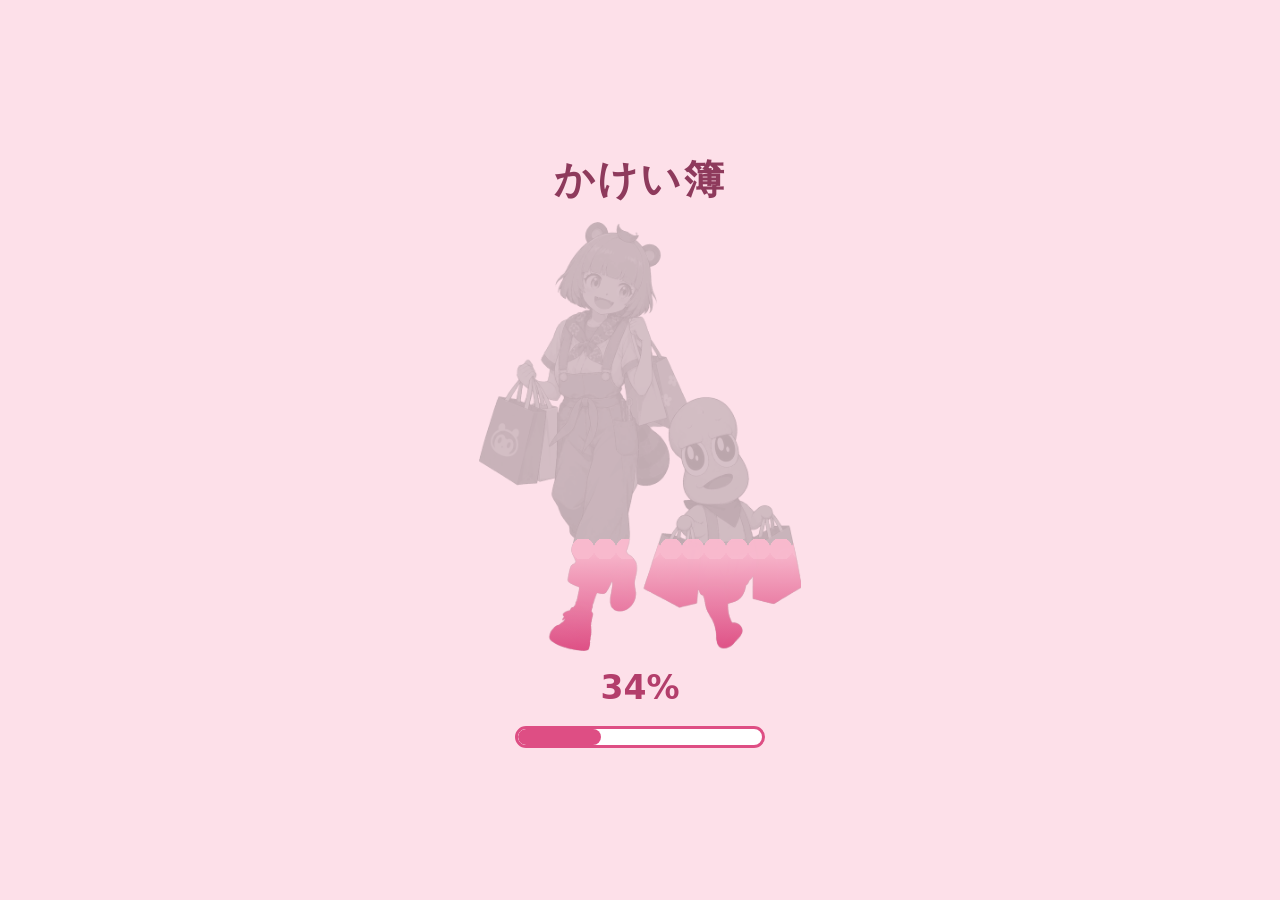
==== commit ff7b7858: "直したものが端末に届かない不具合を直す 原因 - service worker が index.html 以外をすべて「キャッシュ優先」で返していたため、   app.js と styles.css " ====
--- a/index.html
+++ b/index.html
@@ -14,7 +14,7 @@
 <link rel="manifest" href="./manifest.webmanifest">
 <link rel="apple-touch-icon" href="./assets/icons/apple-touch-icon.png">
 <link rel="icon" href="./assets/icons/favicon-32.png" sizes="32x32">
-<link rel="stylesheet" href="./styles.css">
+<link rel="stylesheet" href="./styles.css?v=5">
 </head>
 <body>
 
@@ -60,15 +60,17 @@
 
   <div class="foot">
     <img class="chars" src="./assets/chars.png" alt="" aria-hidden="true">
-    <button type="button" id="btnAdd" class="plus" aria-label="入力する">
-      <span class="plus-p">＋</span><span class="plus-t">入力</span>
-    </button>
-    <button type="button" id="btnShare" class="send">
-      <svg viewBox="0 0 24 24" fill="none" stroke="currentColor" stroke-width="2.6"
-           stroke-linecap="round" stroke-linejoin="round" aria-hidden="true">
-        <path d="m21 3-9.5 9.5M21 3l-6.5 18-4-8-8-4Z"/></svg>送る
-    </button>
-    <div class="viewonly" id="viewOnly">見るだけの<br>画面です</div>
+    <div class="foot-actions">
+      <button type="button" id="btnShare" class="send">
+        <svg viewBox="0 0 24 24" fill="none" stroke="currentColor" stroke-width="2.6"
+             stroke-linecap="round" stroke-linejoin="round" aria-hidden="true">
+          <path d="m21 3-9.5 9.5M21 3l-6.5 18-4-8-8-4Z"/></svg>送る
+      </button>
+      <button type="button" id="btnAdd" class="plus" aria-label="入力する">
+        <span class="plus-p">＋</span><span class="plus-t">入力</span>
+      </button>
+      <div class="viewonly" id="viewOnly">見るだけの<br>画面です</div>
+    </div>
   </div>
 </div>
 
@@ -79,6 +81,6 @@
 <div id="confirm" class="confirm" hidden role="dialog" aria-modal="true"></div>
 <div id="toast" class="toast" hidden role="status"></div>
 
-<script src="./app.js" defer></script>
+<script src="./app.js?v=5" defer></script>
 </body>
 </html>
--- a/styles.css
+++ b/styles.css
@@ -109,43 +109,48 @@
 
 .donut-labels{position:absolute;inset:0;pointer-events:none}
 .dlabel{
-  position:absolute;font-size:clamp(22px,calc(var(--u) * 3.5),29px);font-weight:900;
-  white-space:nowrap;pointer-events:auto;cursor:pointer;
-  padding:0 6px;border-radius:9px;background:rgba(255,246,233,.94);
-}
-.app.past .dlabel{background:rgba(228,237,246,.94)}
-.dlabel.dim{opacity:.35}
+  position:absolute;transform:translate(-50%,-50%);
+  font-size:clamp(19px,calc(var(--u) * 2.9),25px);font-weight:900;
+  white-space:nowrap;pointer-events:auto;cursor:pointer;color:#fff;
+  padding:3px 11px;border-radius:999px;
+  box-shadow:0 1px 3px rgba(0,0,0,.3);
+}
 
 /* --- 下の段 --- */
-.foot{position:relative;height:calc(clamp(172px,calc(var(--u) * 22.4),200px) + var(--safeb))}
+.foot{position:relative;height:calc(clamp(184px,calc(var(--u) * 24.6),212px) + var(--safeb))}
 /* キャラクターの大きさは JS が、まわりのボタンに当たらないぎりぎりまで広げます */
 .chars{
-  position:absolute;left:-10px;bottom:var(--safeb);width:clamp(140px,calc(var(--u) * 24),210px);
+  position:absolute;left:-10px;bottom:calc(10px + var(--safeb));
+  width:clamp(140px,calc(var(--u) * 24),210px);
   height:auto;pointer-events:none;z-index:1;filter:drop-shadow(0 3px 6px rgba(0,0,0,.15));
 }
+/* 「送る」と「＋」は右がわに、しっかり間をあけてたてに並べる */
+.foot-actions{
+  position:absolute;right:12px;bottom:calc(10px + var(--safeb));z-index:2;
+  display:flex;flex-direction:column;align-items:flex-end;gap:14px;
+}
 .plus{
-  position:absolute;bottom:calc(4px + var(--safeb));right:12px;
-  width:clamp(90px,calc(var(--u) * 14.4),114px);aspect-ratio:1;border-radius:50%;
+  width:clamp(104px,calc(var(--u) * 16.8),132px);aspect-ratio:1;border-radius:50%;
   background:var(--pink-strong);color:#fff;border:5px solid #fff;
   box-shadow:0 5px 0 rgba(150,40,80,.32),0 8px 18px rgba(0,0,0,.22);
   display:flex;flex-direction:column;align-items:center;justify-content:center;
-  font-weight:900;line-height:1;z-index:2;font-size:clamp(90px,calc(var(--u) * 14.4),114px);
+  font-weight:900;line-height:1;font-size:clamp(104px,calc(var(--u) * 16.8),132px);
 }
 .plus-p{font-size:.52em;margin-top:-.04em}
 .plus-t{font-size:.16em;margin-top:.05em}
 .plus:active{transform:translateY(4px);box-shadow:0 1px 0 rgba(150,40,80,.32)}
 .send{
-  position:absolute;right:8px;top:1px;min-height:68px;padding:0 15px;
-  border-radius:15px;border:3px solid var(--green-deep);background:#fff;color:var(--green-deep);
-  font-size:clamp(22px,calc(var(--u) * 3.3),27px);font-weight:900;display:flex;align-items:center;gap:6px;
-  box-shadow:var(--sh);z-index:2;
-}
-.send svg{width:1.15em;height:1.15em}
+  min-height:46px;padding:0 12px;border-radius:12px;border:3px solid var(--green-deep);
+  background:#fff;color:var(--green-deep);
+  font-size:clamp(16px,calc(var(--u) * 2.4),20px);font-weight:900;
+  display:flex;align-items:center;gap:4px;box-shadow:var(--sh);
+}
+.send svg{width:1.1em;height:1.1em}
 .send:active{transform:translateY(2px);box-shadow:none}
 .viewonly{
-  position:absolute;right:8px;top:6px;background:rgba(255,255,255,.94);
-  border:2px solid var(--past-bar);color:var(--past-ink);border-radius:13px;
-  padding:9px 15px;font-size:clamp(20px,calc(var(--u) * 3),25px);font-weight:800;z-index:2;
+  background:rgba(255,255,255,.94);border:2px solid var(--past-bar);color:var(--past-ink);
+  border-radius:13px;padding:9px 15px;
+  font-size:clamp(20px,calc(var(--u) * 3),25px);font-weight:800;
   text-align:center;line-height:1.4;
 }
 
@@ -161,13 +166,13 @@
   transform:translateY(calc(-1 * var(--kb)));
   transition:transform .18s ease;
 }
-.sheet h2{font-size:clamp(25px,calc(var(--u) * 3.8),32px);font-weight:900;text-align:center;margin:2px 0 13px}
-.sheet-lead{text-align:center;font-size:clamp(22px,calc(var(--u) * 3.4),27px);font-weight:800;color:var(--ink2);margin:0 0 10px}
+.sheet h2{font-size:clamp(22px,calc(var(--u) * 3.2),27px);font-weight:900;text-align:center;margin:2px 0 13px}
+.sheet-lead{text-align:center;font-size:clamp(21px,calc(var(--u) * 3.1),25px);font-weight:800;color:var(--ink2);margin:0 0 10px}
 
 /* 入力方法の3つのボタン */
 .opt{
   width:100%;min-height:clamp(80px,calc(var(--u) * 12.4),98px);border-radius:17px;border:3px solid var(--ink);
-  background:#fff;color:var(--ink);font-size:clamp(24px,calc(var(--u) * 3.7),30px);font-weight:900;
+  background:#fff;color:var(--ink);font-size:clamp(22px,calc(var(--u) * 3.2),26px);font-weight:900;
   display:flex;align-items:center;gap:13px;padding:12px 15px;margin-bottom:10px;
   box-shadow:var(--sh);text-align:left;line-height:1.2;
 }
@@ -207,22 +212,52 @@
 }
 .ocr-bar i{display:block;height:100%;width:0;background:var(--pink-strong);
   border-radius:999px;transition:width .3s ease}
+.ocr-bar.wait i{width:42%;animation:ocrwait 1.1s ease-in-out infinite alternate}
+@keyframes ocrwait{from{margin-left:0}to{margin-left:58%}}
 .ocr-note{
   text-align:left;background:#FFF3D6;border:3px solid #E0B44A;border-radius:14px;
   padding:12px 14px;font-size:clamp(20px,calc(var(--u) * 3),24px);font-weight:700;
   line-height:1.55;margin-bottom:8px;
 }
-/* 読み取れた金額の候補 */
-.amtbtn{
-  width:100%;min-height:clamp(78px,calc(var(--u) * 11.8),94px);border-radius:17px;
-  border:3px solid var(--ink);background:#fff;color:var(--ink);
-  font-size:clamp(32px,calc(var(--u) * 5),42px);font-weight:900;
-  display:flex;align-items:center;justify-content:center;gap:2px;
-  margin-bottom:10px;box-shadow:var(--sh);
-}
-.amtbtn.first{background:var(--green-pale);border-color:var(--green-deep);border-width:5px}
-.amtbtn small{font-size:.55em}
-.amtbtn:active{transform:translateY(2px);box-shadow:none}
+/* カテゴリの内訳 */
+.bd-total{
+  text-align:center;font-weight:900;line-height:1.05;
+  font-size:clamp(40px,calc(var(--u) * 6.4),56px);
+}
+.bd-total small{font-size:.5em;font-weight:800;margin-left:1px}
+.bd-prev{
+  text-align:center;margin:2px 0 10px;color:var(--muted);font-weight:800;
+  font-size:clamp(18px,calc(var(--u) * 2.6),22px);
+}
+.bd-list{
+  max-height:calc(var(--apph) * .40);overflow-y:auto;-webkit-overflow-scrolling:touch;
+  border-top:2px solid var(--line);margin-bottom:10px;overscroll-behavior:contain;
+}
+.bd-row{
+  display:flex;align-items:center;gap:10px;padding:11px 4px;
+  border-bottom:2px solid var(--line);
+}
+.bd-day{
+  font-size:clamp(17px,calc(var(--u) * 2.4),20px);font-weight:800;color:var(--muted);
+  white-space:nowrap;min-width:3.2em;
+}
+.bd-name{
+  flex:1;min-width:0;font-weight:900;line-height:1.2;
+  font-size:clamp(21px,calc(var(--u) * 3.1),26px);
+  display:-webkit-box;-webkit-line-clamp:2;-webkit-box-orient:vertical;overflow:hidden;
+}
+.bd-amt{
+  font-weight:900;white-space:nowrap;
+  font-size:clamp(22px,calc(var(--u) * 3.2),27px);
+}
+.bd-amt small{font-size:.72em}
+
+/* 設定のキー入力欄 */
+.keyfield{
+  width:100%;min-height:64px;border:3px solid var(--ink);border-radius:14px;background:#fff;
+  color:var(--ink);font-family:inherit;font-size:20px;font-weight:700;padding:0 14px;
+  margin-bottom:6px;-webkit-user-select:text;user-select:text;
+}
 
 /* 金額の入力 */
 .amount-field{
@@ -236,6 +271,12 @@
   padding:0;-webkit-user-select:text;user-select:text;
 }
 .amount-field .unit{font-size:clamp(28px,calc(var(--u) * 4),34px);font-weight:900}
+
+.sheet-amount{
+  text-align:center;font-weight:900;line-height:1.1;margin:0 0 2px;
+  font-size:clamp(34px,calc(var(--u) * 5.4),46px);
+}
+.sheet-amount small{font-size:.52em;font-weight:800}
 
 /* カテゴリのボタン */
 .catgrid{display:flex;flex-direction:column;gap:9px}
@@ -276,7 +317,7 @@
   display:flex;flex-direction:column;align-items:center;justify-content:center;
   padding:22px calc(22px + env(safe-area-inset-left,0px)) calc(22px + var(--safeb));gap:4px;
 }
-.confirm-q{font-size:clamp(24px,calc(var(--u) * 3.7),31px);font-weight:800;color:var(--ink2)}
+.confirm-q{font-size:clamp(22px,calc(var(--u) * 3.4),28px);font-weight:800;color:var(--ink2)}
 .confirm-big{font-size:clamp(64px,calc(var(--u) * 11.4),98px);font-weight:900;line-height:1.05}
 .confirm-big small{font-size:.44em}
 .confirm-cat{
@@ -284,7 +325,12 @@
   background:var(--green-pale);border:3px solid var(--green-deep);
   border-radius:14px;padding:5px 24px;margin-top:6px;
 }
-.confirm-btns{display:flex;flex-direction:column;gap:12px;width:100%;margin-top:26px}
+.confirm-note{
+  font-size:clamp(22px,calc(var(--u) * 3.3),28px);font-weight:800;color:var(--ink2);
+  margin-top:8px;text-align:center;max-width:100%;
+  overflow:hidden;text-overflow:ellipsis;white-space:nowrap;
+}
+.confirm-btns{display:flex;flex-direction:column;gap:12px;width:100%;margin-top:22px}
 .btn-ok{
   min-height:94px;border-radius:18px;background:var(--green);border:4px solid var(--green-deep);
   color:#fff;font-size:clamp(29px,calc(var(--u) * 4.7),37px);font-weight:900;
@@ -353,6 +399,7 @@
 
 @media (prefers-reduced-motion:reduce){
   .mold-fill::before{animation:none}
+  .ocr-bar.wait i{animation:none;width:100%}
   .mic-circle.on{animation:none}
   .bar{transition:none}
 }
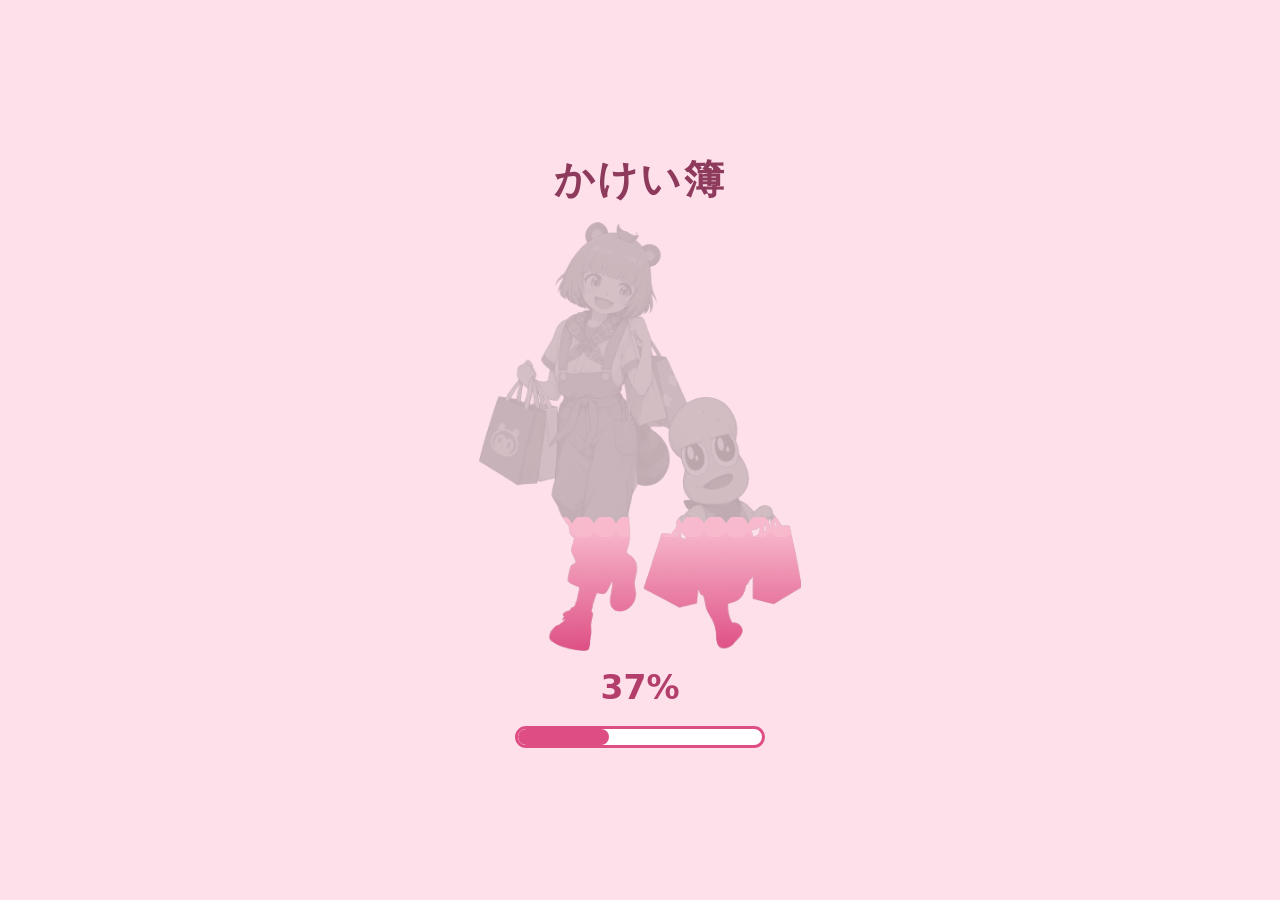
==== commit 202b8757: "1か月の区切りを毎月20日にし、表示を月の名前から期間そのものに変える 区切り - 毎月20日から次の月の19日までを1か月として数えるようにした（CYCLE_DAY = 20） - 20日になると自" ====
--- a/index.html
+++ b/index.html
@@ -14,7 +14,7 @@
 <link rel="manifest" href="./manifest.webmanifest">
 <link rel="apple-touch-icon" href="./assets/icons/apple-touch-icon.png">
 <link rel="icon" href="./assets/icons/favicon-32.png" sizes="32x32">
-<link rel="stylesheet" href="./styles.css?v=5">
+<link rel="stylesheet" href="./styles.css?v=6">
 </head>
 <body>
 
@@ -81,6 +81,6 @@
 <div id="confirm" class="confirm" hidden role="dialog" aria-modal="true"></div>
 <div id="toast" class="toast" hidden role="status"></div>
 
-<script src="./app.js?v=5" defer></script>
+<script src="./app.js?v=6" defer></script>
 </body>
 </html>
--- a/styles.css
+++ b/styles.css
@@ -95,6 +95,11 @@
   display:flex;flex-direction:column;align-items:center;justify-content:center;
   border:0;background:transparent;padding:0;gap:1px;color:inherit;
 }
+.dc-cap{
+  font-weight:800;color:var(--ink2);line-height:1.1;margin-bottom:1px;
+  font-size:clamp(18px,calc(var(--u) * 2.7),23px);
+}
+.app.past .dc-cap{color:#527C99}
 .dc-big{
   font-size:clamp(42px,calc(var(--u) * 8),68px);font-weight:900;line-height:1.05;
   white-space:nowrap;letter-spacing:-.02em;
@@ -225,6 +230,10 @@
   font-size:clamp(40px,calc(var(--u) * 6.4),56px);
 }
 .bd-total small{font-size:.5em;font-weight:800;margin-left:1px}
+.bd-range{
+  text-align:center;margin:0 0 4px;color:var(--muted);font-weight:800;
+  font-size:clamp(17px,calc(var(--u) * 2.4),21px);
+}
 .bd-prev{
   text-align:center;margin:2px 0 10px;color:var(--muted);font-weight:800;
   font-size:clamp(18px,calc(var(--u) * 2.6),22px);
